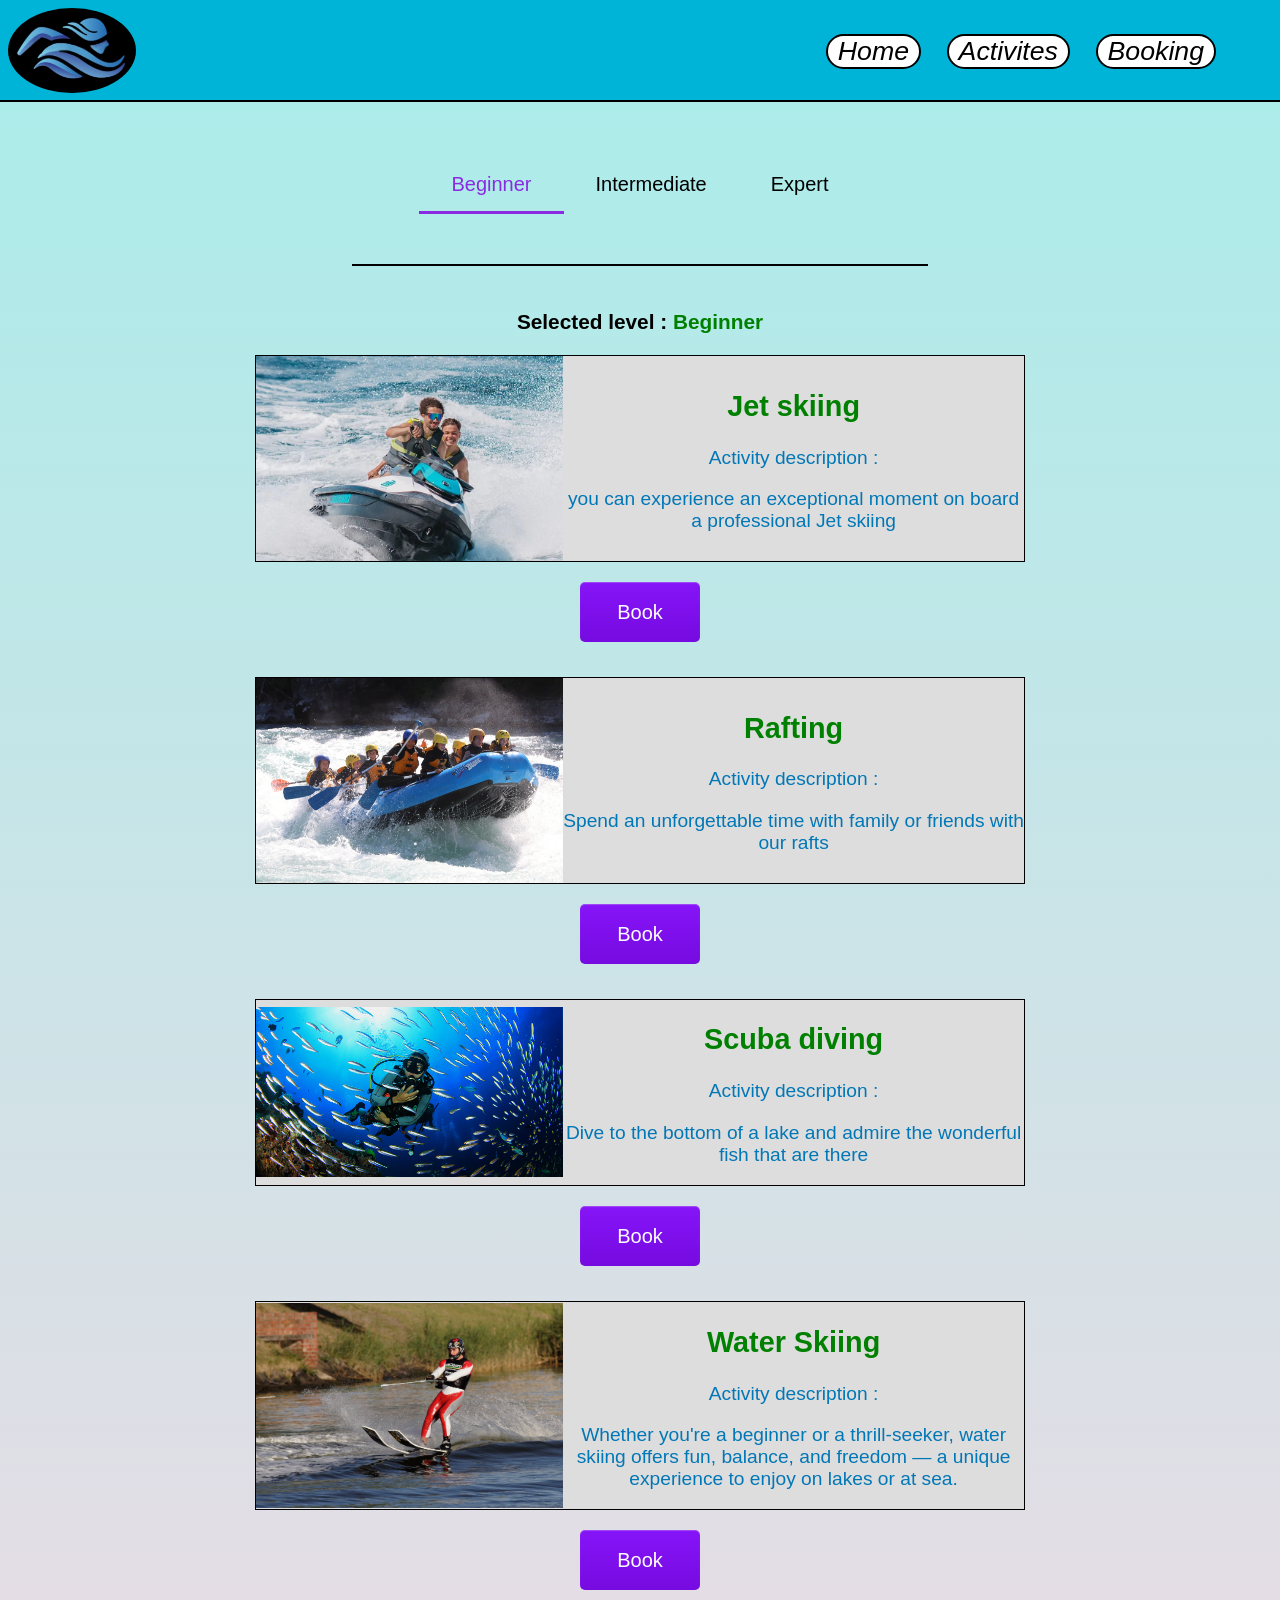
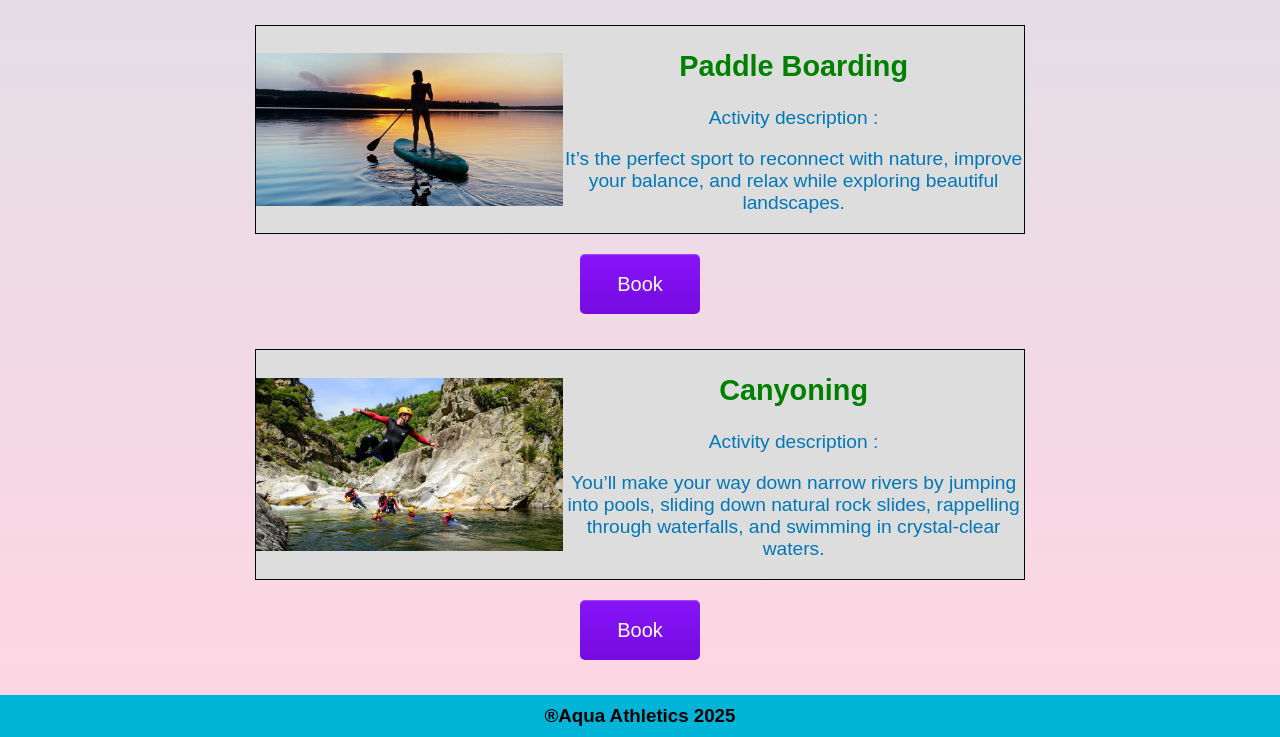
==== activites.html @ c2eb94ff "Add files via upload" ====
<!DOCTYPE html>
<html>
    <head>
        <title>Aqua Athletics</title>
        <meta charset="utf-8" name="viewport" content="width=device-width, initial-scale=1.0"/>
        <link rel="stylesheet" href="style_activites.css">
        <link rel="stylesheet" href="https://cdnjs.cloudflare.com/ajax/libs/font-awesome/4.7.0/css/font-awesome.min.css">
        <link rel="shortcut icon" href="image/logo_aqua.jpg" type="image/x-icon">
        <script src="script_2.js"></script>
    </head>
    <body>
        <header>
            <nav>
                <div>
                    <a href="./main.html"><img src="image/logo_aqua.jpg" alt="Logo"></a>
                </div>
                <div>
                    <a href="./main.html">Home</a>
                    <a href="#">Activites</a>
                    <a href="./contact.html">Booking</a>
                </div>
            </nav>
        </header>

        <main>
            <h1>OUR ACTIVITIES</h1>

            <div id="buttons_container">
                <a href="#" class="button" id="button1">Beginner</a>
                <a href="#" class="button" id="button2">Intermediate</a>
                <a href="#" class="button" id="button3">Expert</a>
            </div>

            <section id="activities_container">
                <article id="beginner">
                    <p class="level">Selected level : <span class="level-name">Beginner</span></p>
                    <div class="activite">
                        <img src="./jetski.jpg" alt="jetski">
                        <div>
                            <h2>Jet skiing</h2>
                            <p>Activity description :</p>
                            <p>you can experience an exceptional moment on board a professional Jet skiing</p>
                        </div>
                    </div>

                    <a href="./contact.html?level=Beginner&activity=Jet skiing" class="book">Book</a>

                    <div class="activite">
                        <img src="./rafting.jpg" alt="rafting">
                        <div>
                            <h2>Rafting</h2>
                            <p>Activity description :</p>
                            <p>Spend an unforgettable time with family or friends with our rafts</p>
                        </div>
                    </div>

                    <a href="./contact.html?level=Beginner&activity=Rafting" class="book">Book</a>

                    <div class="activite">
                        <img src="./scuba_diving.jpg" alt="scuba diving">
                        <div>
                            <h2>Scuba diving</h2>
                            <p>Activity description :</p>
                            <p>Dive to the bottom of a lake and admire the wonderful fish that are there</p>
                        </div>
                    </div>

                    <a href="./contact.html?level=Beginner&activity=Scuba diving" class="book">Book</a>

                    <div class="activite">
                        <img src="./waterskiing.jpg" alt="waterskiing">
                        <div>
                            <h2>Water Skiing</h2>
                            <p>Activity description :</p>
                            <p>Whether you're a beginner or a thrill-seeker, water skiing offers fun, balance, and freedom — a unique experience to enjoy on lakes or at sea.</p>
                        </div>
                    </div>

                    <a href="./contact.html?level=Beginner&activity=Water skiing" class="book">Book</a>

                    <div class="activite">
                        <img src="./paddleboarding.jpg" alt="paddleboarding">
                        <div>
                            <h2>Paddle Boarding</h2>
                            <p>Activity description :</p>
                            <p>It’s the perfect sport to reconnect with nature, improve your balance, and relax while exploring beautiful landscapes.</p>
                        </div>
                    </div>

                    <a href="./contact.html?level=Beginner&activity=Paddle boarding" class="book">Book</a>

                    <div class="activite">
                        <img src="./canyoning.jpg" alt="canyoning">
                        <div>
                            <h2>Canyoning</h2>
                            <p>Activity description :</p>
                            <p>You’ll make your way down narrow rivers by jumping into pools, sliding down natural rock slides, rappelling through waterfalls, and swimming in crystal-clear waters.</p>
                        </div>
                    </div>

                    <a href="./contact.html?level=Beginner&activity=Canyoning" class="book">Book</a>
                </article>
    







                <article id="intermediate">
                    <p class="level">Selected level : <span class="level-name">Intermediate</span></p>
                    <div class="activite">
                        <img src="./jetski.jpg" alt="jetski">
                        <div>
                            <h2>Jet skiing</h2>
                            <p>Activity description :</p>
                            <p>you can experience an exceptional moment on board a professional Jet skiing</p>
                        </div>
                    </div>

                    <a href="./contact.html?level=Intermediate&activity=Jet skiing" class="book">Book</a>

                    <div class="activite">
                        <img src="./rafting.jpg" alt="rafting">
                        <div>
                            <h2>Rafting</h2>
                            <p>Activity description :</p>
                            <p>Spend an unforgettable time with family or friends with our rafts</p>
                        </div>
                    </div>

                    <a href="./contact.html?level=Intermediate&activity=Rafting" class="book">Book</a>

                    <div class="activite">
                        <img src="./scuba_diving.jpg" alt="scuba diving">
                        <div>
                            <h2>Scuba diving</h2>
                            <p>Activity description :</p>
                            <p>Dive to the bottom of a lake and admire the wonderful fish that are there</p>
                        </div>
                    </div>

                    <a href="./contact.html?level=Intermediate&activity=Scuba diving" class="book">Book</a>

                    <div class="activite">
                        <img src="./waterskiing.jpg" alt="waterskiing">
                        <div>
                            <h2>Water Skiing</h2>
                            <p>Activity description :</p>
                            <p>Whether you're a beginner or a thrill-seeker, water skiing offers fun, balance, and freedom — a unique experience to enjoy on lakes or at sea.</p>
                        </div>
                    </div>

                    <a href="./contact.html?level=Intermediate&activity=Water skiing" class="book">Book</a>

                    <div class="activite">
                        <img src="./paddleboarding.jpg" alt="paddleboarding">
                        <div>
                            <h2>Paddle Boarding</h2>
                            <p>Activity description :</p>
                            <p>It’s the perfect sport to reconnect with nature, improve your balance, and relax while exploring beautiful landscapes.</p>
                        </div>
                    </div>

                    <a href="./contact.html?level=Intermediate&activity=Paddle boarding" class="book">Book</a>

                    <div class="activite">
                        <img src="./canyoning.jpg" alt="canyoning">
                        <div>
                            <h2>Canyoning</h2>
                            <p>Activity description :</p>
                            <p>You’ll make your way down narrow rivers by jumping into pools, sliding down natural rock slides, rappelling through waterfalls, and swimming in crystal-clear waters.</p>
                        </div>
                    </div>

                    <a href="./contact.html?level=Intermediate&activity=Canyoning" class="book">Book</a>
                </article>
    





                <article id="expert">
                    <p class="level">Selected level : <span class="level-name">Expert</span></p>
                    <div class="activite">
                        <img src="./jetski.jpg" alt="jetski">
                        <div>
                            <h2>Jet skiing</h2>
                            <p>Activity description :</p>
                            <p>you can experience an exceptional moment on board a professional Jet skiing</p>
                        </div>
                    </div>

                    <a href="./contact.html?level=Expert&activity=Jet skiing" class="book">Book</a>

                    <div class="activite">
                        <img src="./rafting.jpg" alt="rafting">
                        <div>
                            <h2>Rafting</h2>
                            <p>Activity description :</p>
                            <p>Spend an unforgettable time with family or friends with our rafts</p>
                        </div>
                    </div>

                    <a href="./contact.html?level=Expert&activity=Rafting" class="book">Book</a>

                    <div class="activite">
                        <img src="./scuba_diving.jpg" alt="scuba diving">
                        <div>
                            <h2>Scuba diving</h2>
                            <p>Activity description :</p>
                            <p>Dive to the bottom of a lake and admire the wonderful fish that are there</p>
                        </div>
                    </div>

                    <a href="./contact.html?level=Expert&activity=Scuba diving"class="book">Book</a>

                    <div class="activite">
                        <img src="./waterskiing.jpg" alt="waterskiing">
                        <div>
                            <h2>Water Skiing</h2>
                            <p>Activity description :</p>
                            <p>Whether you're a beginner or a thrill-seeker, water skiing offers fun, balance, and freedom — a unique experience to enjoy on lakes or at sea.</p>
                        </div>
                    </div>

                    <a href="./contact.html?level=Expert&activity=Water skiing" class="book">Book</a>

                    <div class="activite">
                        <img src="./paddleboarding.jpg" alt="paddleboarding">
                        <div>
                            <h2>Paddle Boarding</h2>
                            <p>Activity description :</p>
                            <p>It’s the perfect sport to reconnect with nature, improve your balance, and relax while exploring beautiful landscapes.</p>
                        </div>
                    </div>

                    <a href="./contact.html?level=Expert&activity=Paddle boarding" class="book">Book</a>

                    <div class="activite">
                        <img src="./canyoning.jpg" alt="canyoning">
                        <div>
                            <h2>Canyoning</h2>
                            <p>Activity description :</p>
                            <p>You’ll make your way down narrow rivers by jumping into pools, sliding down natural rock slides, rappelling through waterfalls, and swimming in crystal-clear waters.</p>
                        </div>
                    </div>

                    <a href="./contact.html?level=Expert&activity=Canyoning" class="book">Book</a>
                </article>
            </section>
        </main>
    <footer>
        <h3>®Aqua Athletics 2025</h3>
    </footer>
    </body>
</html>
---- style_activites.css ----
html {
    overflow-x: hidden;
}

body{
    margin: 0px;
    overflow-x: hidden;
    font-family: 'Segoe UI', sans-serif;
}

/* MENU HEADER */
header{
    border: 2px;
    border-style:solid;
    border-top-style: none;
    border-left-style: none;
    border-right-style: none;
    border-color: black;
    background: #00b4d8;
    position: fixed;
    width: -moz-available;
    width: -webkit-fill-available;
    z-index: 1000;
}

header nav{
    display: flex;
    justify-content: space-between;
    height: 100px;
}

header nav div:last-child{
    display: flex;
    justify-content: flex-end;
    gap: 2vw;
    position: relative;
    width: auto;
    top: 1vh;
    right: 5vw;
    font-size: 3ch;
    text-decoration:none;
    height: fit-content;
}

header nav div:last-child a{
    display: inline;
    color: black;
    margin-top: 25px;
    background-color: white;
    font-style: italic;
    text-decoration: none;
    border:2px solid black;
    border-radius:20px;
    padding-left: 10px;
    padding-right: 10px;
}

header nav div:last-child a:hover {
    background-color: lightgray;
}

header img {
    max-width: 128px;
    border-radius: 50%;
    margin: 0.5rem;
}

main {
    display: flex;
    flex-direction: column;
    justify-content: center;
    align-items: center;
    background: linear-gradient(to bottom, #a8edea, #fed6e3);
    color: #0077b6;
}

main section a{
    margin: 20px;
    margin-bottom: 35px;
    color: blueviolet;
    text-decoration: underline;
    font-size: 1.3em;
}

main img{
    width: fit-content;
    height: 100%;
    max-width: 40%;
    max-height: 250px;
}

main h1{
    text-align: center;
    margin-top: 50px;
}

main section {
    display: flex;
    margin-top: 25px;
    padding-top: 50px;
    height: fit-content;
    width: 60vw;
}

main section article{
    display: flex;
    flex-direction: column;
    height: fit-content;
    text-align: center;
    align-items: center;
}

main section article:nth-child(1){
    display: flex;
    justify-content: space-between;
    width: 100%;
}

main section article:nth-child(2){
    display: none;
    justify-content: space-between;
    width: 100%;
}

main section article:nth-child(3){
    display: none;
    justify-content: space-between;
    width: 100%;
}

#buttons_container{
    display: flex;
    justify-content: center;
}

.button{
    color: black;
    padding: 15px 32px;
    text-align: center;
    text-decoration: none;
    font-size: 20px;
    display: inline-block;
    margin-top: 50px;
    cursor: pointer;
}

.button:hover{
    color: blueviolet;
}

.button.active {
    color: blueviolet;
    border-style: solid;
    border-top: none;
    border-left: none;
    border-right: none;
    border-color: blueviolet;
}

.activite{
    display: flex;
    justify-content: space-between;
    align-items: center;
    border: 1px solid black;
    width: 100%;
    height: fit-content;
    background:#a8edea;
    font-size: 1.2em;
    background-color: #dedddd;
}

.activite div{
    width: 100%;
}

.book {
  background-color: initial;
  background-image: linear-gradient(#8614f8 0, #760be0 100%);
  border-radius: 5px;
  border-style: none;
  box-shadow: rgba(245, 244, 247, .25) 0 1px 1px inset;
  color: #fff;
  cursor: pointer;
  font-size: 20px;
  font-weight: 500;
  height: 60px;
  line-height: 60px;
  text-align: center;
  transition: all .3s cubic-bezier(.05, .03, .35, 1);
  user-select: none;
  -webkit-user-select: none;
  touch-action: manipulation;
  width: 120px;
  text-decoration: none;
}

.book:hover {
  opacity: .7;
}

#activities_container {
    position: relative;
}

#activities_container::before {
    content: '';
    position: absolute;
    top: 25px;
    left: 12.5%;
    width: 75%;
    height: 2px;
    background-color: black;
}

.level {
    font-size: 1.3em;
    font-weight: bold;
    color: black; /* Texte normal en noir */
    white-space: nowrap;
}

#beginner .level-name {
    color: green;
}

#beginner h2{
	color: green;
}

#intermediate .level-name {
    color: #f5a623;
}

#intermediate h2{
	color: orange ;
}

#expert .level-name {
    color: #eb350c;
}

#expert h2{
	color: #eb350c;
}

/*footer*/
footer {
    display: flex;
    justify-content: center;
    background: #00b4d8;
    height: 5%;
}

footer h3 {
    margin: 10px;
}

@media screen and (max-width: 768px) {
    .activite{
        font-size: 1em;
        flex-direction: column-reverse;
		padding-bottom: 15px;
        width: 125%;
    }

	.book {
		font-size: 14px;
		height: 55px;
		line-height: 55px;
		width: 150px;
	}

    /* HEADER */
    header nav div:first-child {
        align-content: center;
    }

    header nav div:last-child {
        font-size: 2ch;
        top: 2vh;
        right: 1%;
    }

    header img {
        width: 100px;
        margin-bottom: 1%;
        margin-left: 3%;
    }

    .button {
        padding: 5%;
    }
}
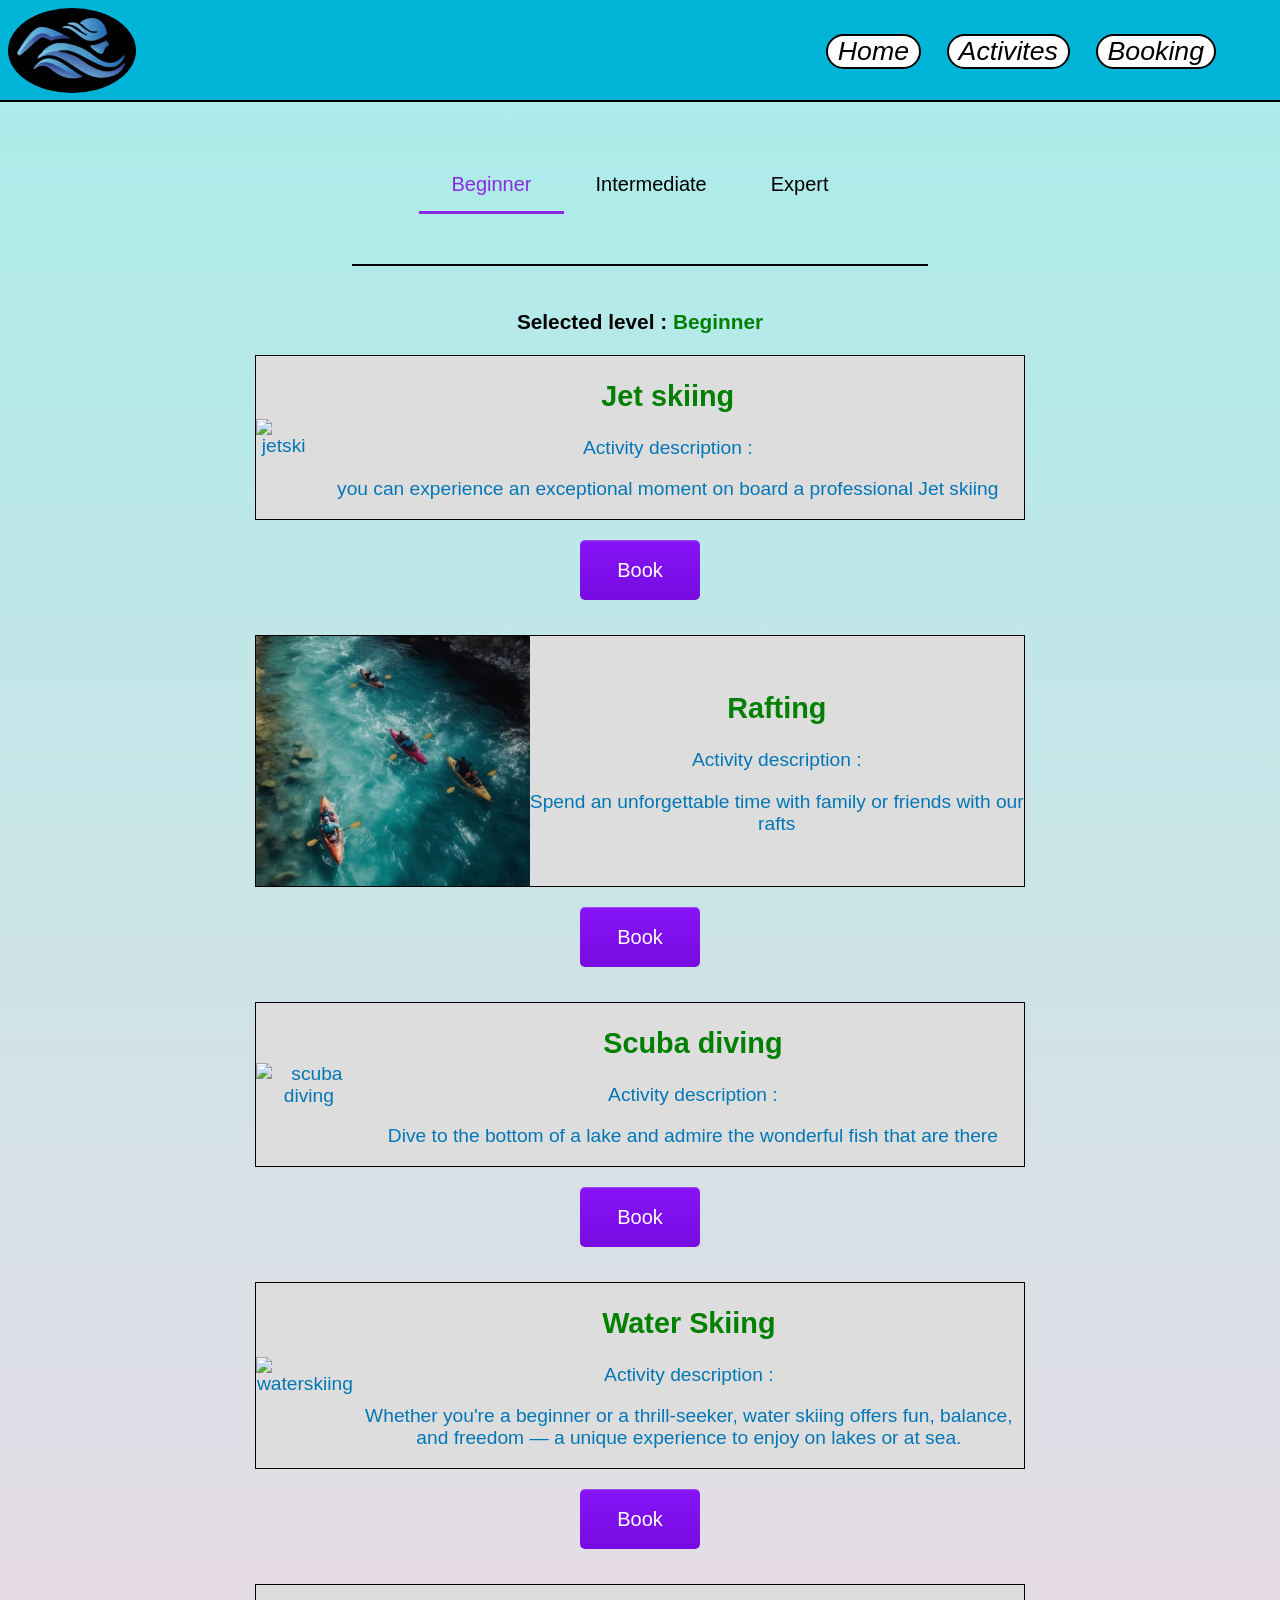
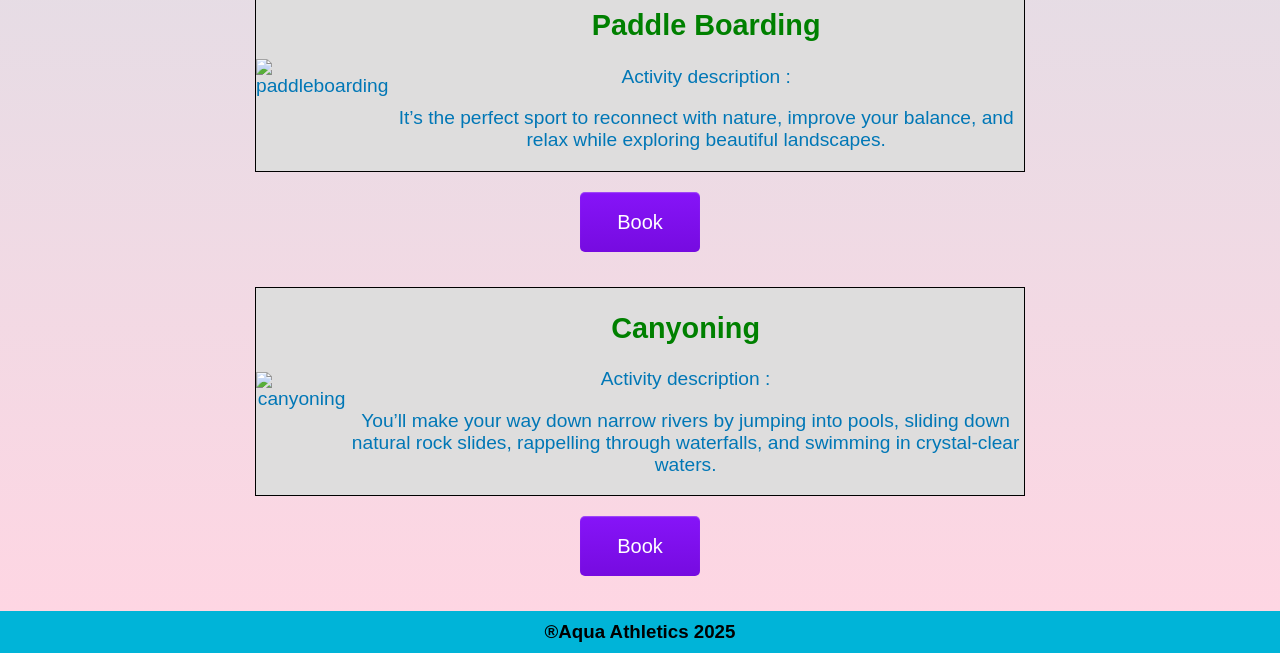
==== commit c962ad56: "Organisation des images" ====
--- a/activites.html
+++ b/activites.html
@@ -35,7 +35,7 @@
                 <article id="beginner">
                     <p class="level">Selected level : <span class="level-name">Beginner</span></p>
                     <div class="activite">
-                        <img src="./jetski.jpg" alt="jetski">
+                        <img src="image/jetski.jpg" alt="jetski">
                         <div>
                             <h2>Jet skiing</h2>
                             <p>Activity description :</p>
@@ -46,7 +46,7 @@
                     <a href="./contact.html?level=Beginner&activity=Jet skiing" class="book">Book</a>
 
                     <div class="activite">
-                        <img src="./rafting.jpg" alt="rafting">
+                        <img src="image/rafting.jpg" alt="rafting">
                         <div>
                             <h2>Rafting</h2>
                             <p>Activity description :</p>
@@ -57,7 +57,7 @@
                     <a href="./contact.html?level=Beginner&activity=Rafting" class="book">Book</a>
 
                     <div class="activite">
-                        <img src="./scuba_diving.jpg" alt="scuba diving">
+                        <img src="image/scuba_diving.jpg" alt="scuba diving">
                         <div>
                             <h2>Scuba diving</h2>
                             <p>Activity description :</p>
@@ -68,7 +68,7 @@
                     <a href="./contact.html?level=Beginner&activity=Scuba diving" class="book">Book</a>
 
                     <div class="activite">
-                        <img src="./waterskiing.jpg" alt="waterskiing">
+                        <img src="image/waterskiing.jpg" alt="waterskiing">
                         <div>
                             <h2>Water Skiing</h2>
                             <p>Activity description :</p>
@@ -79,7 +79,7 @@
                     <a href="./contact.html?level=Beginner&activity=Water skiing" class="book">Book</a>
 
                     <div class="activite">
-                        <img src="./paddleboarding.jpg" alt="paddleboarding">
+                        <img src="image/paddleboarding.jpg" alt="paddleboarding">
                         <div>
                             <h2>Paddle Boarding</h2>
                             <p>Activity description :</p>
@@ -90,7 +90,7 @@
                     <a href="./contact.html?level=Beginner&activity=Paddle boarding" class="book">Book</a>
 
                     <div class="activite">
-                        <img src="./canyoning.jpg" alt="canyoning">
+                        <img src="image/canyoning.jpg" alt="canyoning">
                         <div>
                             <h2>Canyoning</h2>
                             <p>Activity description :</p>
@@ -111,7 +111,7 @@
                 <article id="intermediate">
                     <p class="level">Selected level : <span class="level-name">Intermediate</span></p>
                     <div class="activite">
-                        <img src="./jetski.jpg" alt="jetski">
+                        <img src="image/jetski.jpg" alt="jetski">
                         <div>
                             <h2>Jet skiing</h2>
                             <p>Activity description :</p>
@@ -122,7 +122,7 @@
                     <a href="./contact.html?level=Intermediate&activity=Jet skiing" class="book">Book</a>
 
                     <div class="activite">
-                        <img src="./rafting.jpg" alt="rafting">
+                        <img src="image/rafting.jpg" alt="rafting">
                         <div>
                             <h2>Rafting</h2>
                             <p>Activity description :</p>
@@ -133,7 +133,7 @@
                     <a href="./contact.html?level=Intermediate&activity=Rafting" class="book">Book</a>
 
                     <div class="activite">
-                        <img src="./scuba_diving.jpg" alt="scuba diving">
+                        <img src="image/scuba_diving.jpg" alt="scuba diving">
                         <div>
                             <h2>Scuba diving</h2>
                             <p>Activity description :</p>
@@ -144,7 +144,7 @@
                     <a href="./contact.html?level=Intermediate&activity=Scuba diving" class="book">Book</a>
 
                     <div class="activite">
-                        <img src="./waterskiing.jpg" alt="waterskiing">
+                        <img src="image/waterskiing.jpg" alt="waterskiing">
                         <div>
                             <h2>Water Skiing</h2>
                             <p>Activity description :</p>
@@ -155,7 +155,7 @@
                     <a href="./contact.html?level=Intermediate&activity=Water skiing" class="book">Book</a>
 
                     <div class="activite">
-                        <img src="./paddleboarding.jpg" alt="paddleboarding">
+                        <img src="image/paddleboarding.jpg" alt="paddleboarding">
                         <div>
                             <h2>Paddle Boarding</h2>
                             <p>Activity description :</p>
@@ -166,7 +166,7 @@
                     <a href="./contact.html?level=Intermediate&activity=Paddle boarding" class="book">Book</a>
 
                     <div class="activite">
-                        <img src="./canyoning.jpg" alt="canyoning">
+                        <img src="image/canyoning.jpg" alt="canyoning">
                         <div>
                             <h2>Canyoning</h2>
                             <p>Activity description :</p>
@@ -185,7 +185,7 @@
                 <article id="expert">
                     <p class="level">Selected level : <span class="level-name">Expert</span></p>
                     <div class="activite">
-                        <img src="./jetski.jpg" alt="jetski">
+                        <img src="image/jetski.jpg" alt="jetski">
                         <div>
                             <h2>Jet skiing</h2>
                             <p>Activity description :</p>
@@ -196,7 +196,7 @@
                     <a href="./contact.html?level=Expert&activity=Jet skiing" class="book">Book</a>
 
                     <div class="activite">
-                        <img src="./rafting.jpg" alt="rafting">
+                        <img src="image/rafting.jpg" alt="rafting">
                         <div>
                             <h2>Rafting</h2>
                             <p>Activity description :</p>
@@ -207,7 +207,7 @@
                     <a href="./contact.html?level=Expert&activity=Rafting" class="book">Book</a>
 
                     <div class="activite">
-                        <img src="./scuba_diving.jpg" alt="scuba diving">
+                        <img src="image/scuba_diving.jpg" alt="scuba diving">
                         <div>
                             <h2>Scuba diving</h2>
                             <p>Activity description :</p>
@@ -218,7 +218,7 @@
                     <a href="./contact.html?level=Expert&activity=Scuba diving"class="book">Book</a>
 
                     <div class="activite">
-                        <img src="./waterskiing.jpg" alt="waterskiing">
+                        <img src="image/waterskiing.jpg" alt="waterskiing">
                         <div>
                             <h2>Water Skiing</h2>
                             <p>Activity description :</p>
@@ -229,7 +229,7 @@
                     <a href="./contact.html?level=Expert&activity=Water skiing" class="book">Book</a>
 
                     <div class="activite">
-                        <img src="./paddleboarding.jpg" alt="paddleboarding">
+                        <img src="image/paddleboarding.jpg" alt="paddleboarding">
                         <div>
                             <h2>Paddle Boarding</h2>
                             <p>Activity description :</p>
@@ -240,7 +240,7 @@
                     <a href="./contact.html?level=Expert&activity=Paddle boarding" class="book">Book</a>
 
                     <div class="activite">
-                        <img src="./canyoning.jpg" alt="canyoning">
+                        <img src="image/canyoning.jpg" alt="canyoning">
                         <div>
                             <h2>Canyoning</h2>
                             <p>Activity description :</p>
@@ -256,4 +256,4 @@
         <h3>®Aqua Athletics 2025</h3>
     </footer>
     </body>
-</html>+</html>
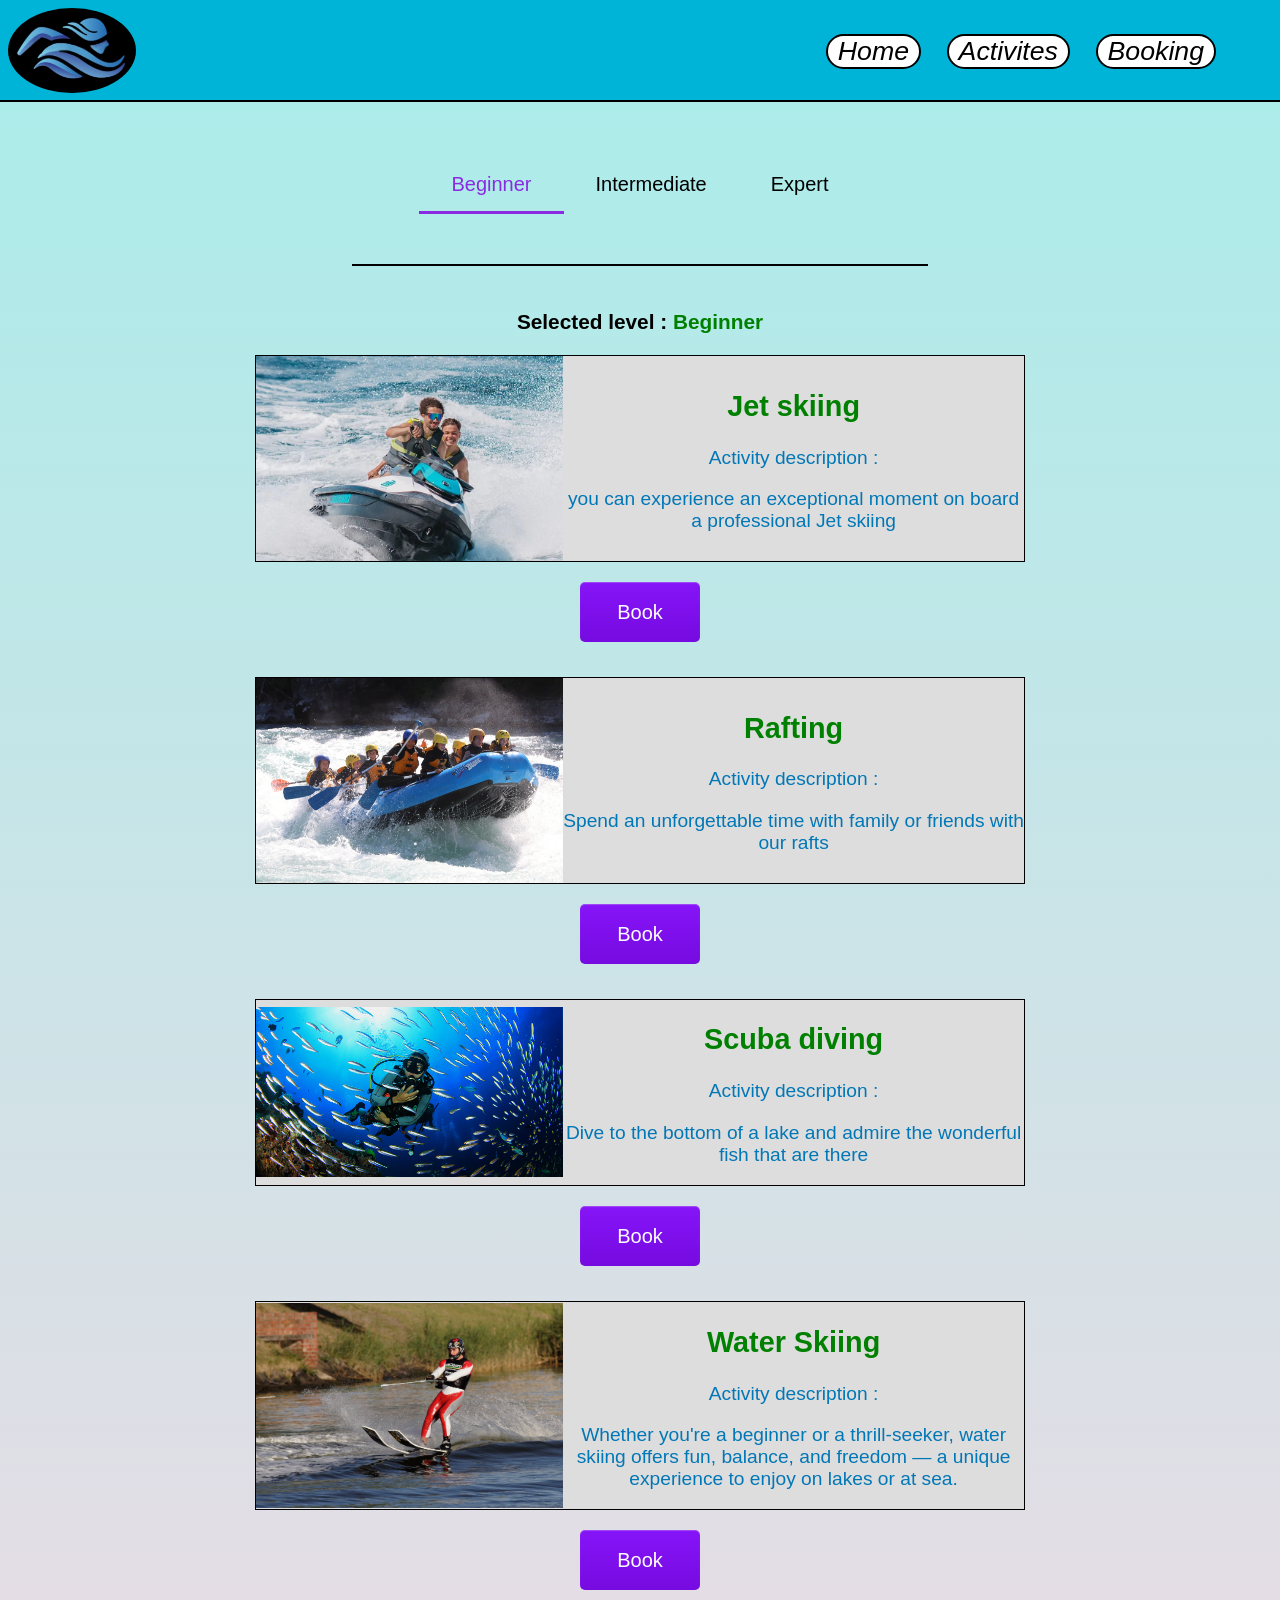
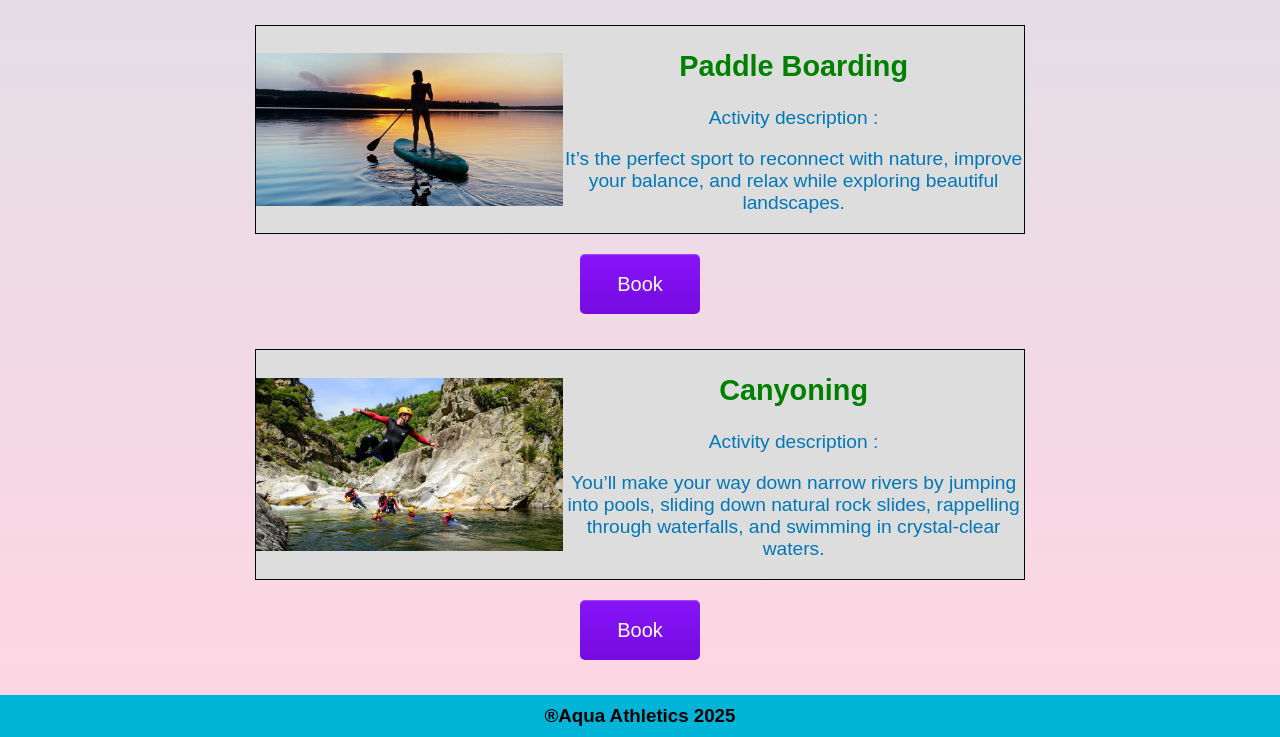
==== commit a316ebd6: "Passage  main.html -> index.html" ====
--- a/activites.html
+++ b/activites.html
@@ -12,10 +12,10 @@
         <header>
             <nav>
                 <div>
-                    <a href="./main.html"><img src="image/logo_aqua.jpg" alt="Logo"></a>
+                    <a href="./index.html"><img src="image/logo_aqua.jpg" alt="Logo"></a>
                 </div>
                 <div>
-                    <a href="./main.html">Home</a>
+                    <a href="./index.html">Home</a>
                     <a href="#">Activites</a>
                     <a href="./contact.html">Booking</a>
                 </div>
